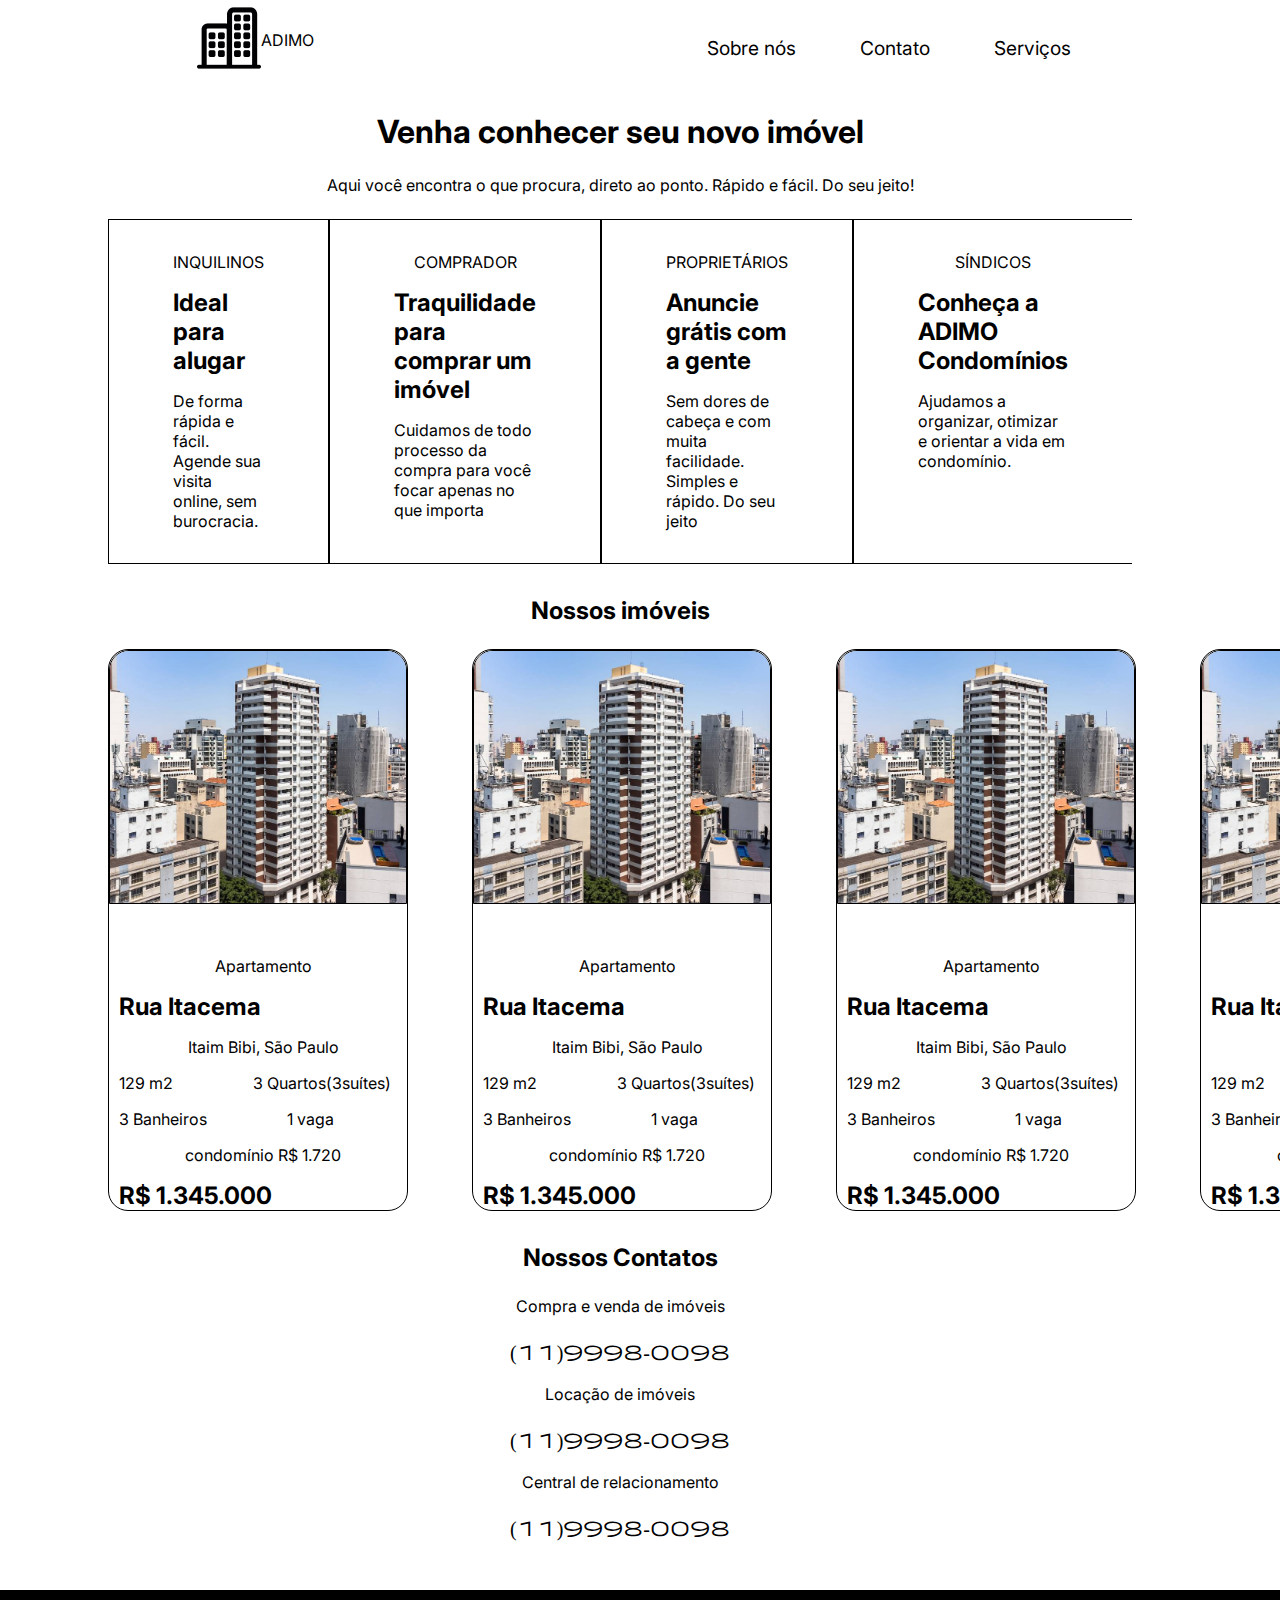
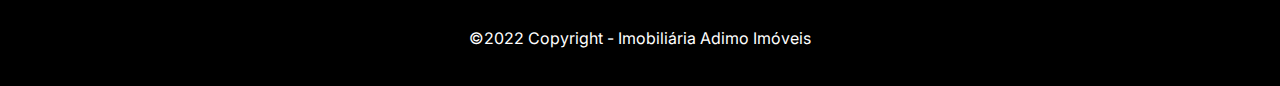
==== index.html @ bb65839a "Projeto Finalizado" ====
<!DOCTYPE html>
<html lang="pt-BR">
  <head>
    <meta charset="UTF-8" />
    <meta http-equiv="X-UA-Compatible" content="IE=edge" />
    <meta name="viewport" content="width=device-width, initial-scale=1.0" />
    <link rel="preconnect" href="https://fonts.googleapis.com" />
    <link rel="preconnect" href="https://fonts.gstatic.com" crossorigin />
    <link
      href="https://fonts.googleapis.com/css2?family=Inter:wght@400;500;700&display=swap"
      rel="stylesheet"
    />

    <link
      rel="stylesheet"
      href="https://fonts.googleapis.com/css2?family=Material+Symbols+Outlined:opsz,wght,FILL,GRAD@20..48,100..700,0..1,-50..200"
    />

    <link
      rel="stylesheet"
      href="https://fonts.googleapis.com/css2?family=Material+Symbols+Outlined:opsz,wght,FILL,GRAD@20..48,100..700,0..1,-50..200"
    />

    <link rel="stylesheet" href="style.css" />
    <title>ADIMO</title>
  </head>
  <body>
    <header>
      <div class="logo">
        <a href="index.html">
          <img
            src="img/edificios-comerciais.png"
            style="width: 4rem"
            alt="logoCasa"
          />
        </a>
        <p>ADIMO</p>
      </div>
      <div class="menu-mobile">
        <nav>
          <div class="mobile-menu">
            <div class="line1"></div>
            <div class="line2"></div>
            <div class="line3"></div>
          </div>
          <ul class="list-nav">
            <li class="nav-item item-nav-1">
              <a href="./pages/sobre.html">Sobre nós</a>
            </li>
            <li class="nav-item item-nav-2">
              <a href="./pages/contato.html">Contato</a>
            </li>
            <li class="nav-item item-nav-3">
              <a href="./pages/servicos.html">Serviços</a>
            </li>
          </ul>
        </nav>
      </div>
    </header>
    <section class="hero">
      <h1>Venha conhecer seu novo imóvel</h1>
      <p>
        Aqui você encontra o que procura, direto ao ponto. Rápido e fácil. Do
        seu jeito!
      </p>
      <div class="carousel">
        <div class="container-itens">
          <p>INQUILINOS</p>
          <h2>Ideal para alugar</h2>
          <p>
            De forma rápida e fácil. Agende sua visita online, sem burocracia.
          </p>
        </div>
        <div class="container-itens">
          <p>COMPRADOR</p>
          <h2>Traquilidade para comprar um imóvel</h2>
          <p>
            Cuidamos de todo processo da compra para você focar apenas no que
            importa
          </p>
        </div>
        <div class="container-itens">
          <p>PROPRIETÁRIOS</p>
          <h2>Anuncie grátis com a gente</h2>
          <p>
            Sem dores de cabeça e com muita facilidade. Simples e rápido. Do seu
            jeito
          </p>
        </div>
        <div class="container-itens">
          <p>SÍNDICOS</p>
          <h2>Conheça a ADIMO Condomínios</h2>
          <p>Ajudamos a organizar, otimizar e orientar a vida em condomínio.</p>
        </div>
      </div>
    </section>
    <section class="imoveis">
      <h2>Nossos imóveis</h2>
      <div class="card-imoveis">
        <div class="card-items-imoveis">
          <img src="img/ap-3.jpg" alt="fotoApartamento" />
          <div class="card-item">
            <p>Apartamento</p>
            <h2>Rua Itacema</h2>
            <p>Itaim Bibi, São Paulo</p>
            <div class="item-1">
              <p>129 m2</p>
              <p>3 Quartos(3suítes)</p>
            </div>
            <div class="item-2">
              <p>3 Banheiros</p>
              <p>1 vaga</p>
            </div>
            <p>condomínio R$ 1.720</p>
            <h2>R$ 1.345.000</h2>
          </div>
        </div>
        <div class="card-items-imoveis">
          <img src="img/ap-3.jpg" alt="fotoApartamento" />
          <div class="card-item">
            <p>Apartamento</p>
            <h2>Rua Itacema</h2>
            <p>Itaim Bibi, São Paulo</p>
            <div class="item-1">
              <p>129 m2</p>
              <p>3 Quartos(3suítes)</p>
            </div>
            <div class="item-2">
              <p>3 Banheiros</p>
              <p>1 vaga</p>
            </div>
            <p>condomínio R$ 1.720</p>
            <h2>R$ 1.345.000</h2>
          </div>
        </div>
        <div class="card-items-imoveis">
          <img src="img/ap-3.jpg" alt="fotoApartamento" />
          <div class="card-item">
            <p>Apartamento</p>
            <h2>Rua Itacema</h2>
            <p>Itaim Bibi, São Paulo</p>
            <div class="item-1">
              <p>129 m2</p>
              <p>3 Quartos(3suítes)</p>
            </div>
            <div class="item-2">
              <p>3 Banheiros</p>
              <p>1 vaga</p>
            </div>
            <p>condomínio R$ 1.720</p>
            <h2>R$ 1.345.000</h2>
          </div>
        </div>
        <div class="card-items-imoveis">
          <img src="img/ap-3.jpg" alt="fotoApartamento" />
          <div class="card-item">
            <p>Apartamento</p>
            <h2>Rua Itacema</h2>
            <p>Itaim Bibi, São Paulo</p>
            <div class="item-1">
              <p>129 m2</p>
              <p>3 Quartos(3suítes)</p>
            </div>
            <div class="item-2">
              <p>3 Banheiros</p>
              <p>1 vaga</p>
            </div>
            <p>condomínio R$ 1.720</p>
            <h2>R$ 1.345.000</h2>
          </div>
        </div>
      </div>
    </section>
    <section class="contato">
      <h2>Nossos Contatos</h2>
      <p>Compra e venda de imóveis</p>
      <div class="div-telefone">
        <span class="material-symbols-outlined telefone icon tel-none">
          call
        </span>
        <span class="material-symbols-outlined telefone"> (11)9998-0098 </span>
      </div>
      <p>Locação de imóveis</p>
      <div class="div-telefone">
        <span class="material-symbols-outlined telefone icon tel-none">
          call
        </span>
        <span class="material-symbols-outlined telefone"> (11)9998-0098 </span>
      </div>
      <p>Central de relacionamento</p>
      <div class="div-telefone">
        <span class="material-symbols-outlined telefone icon tel-none">
          call
        </span>
        <span class="material-symbols-outlined telefone"> (11)9998-0098 </span>
      </div>
    </section>
    <footer class="footer">
      <p>©2022 Copyright - Imobiliária Adimo Imóveis</p>
    </footer>
    <script src="index.js"></script>
  </body>
</html>
---- style.css ----
* {
  margin: 0;
  padding: 0;
  box-sizing: border-box;
  list-style: none;
  font-family: "Inter";
  text-decoration: none;
}

body {
  position: relative;
}

header {
  display: flex;
  justify-content: space-around;
  height: 80px;
  width: 99vw;
  margin: 0 auto;
}

.logo {
  display: flex;
  align-items: center;
}

.material-symbols-outlined {
  font-variation-settings: "FILL" 0, "wght" 700, "GRAD" 0, "opsz" 48;
  font-size: 50px;
}
nav ul {
  margin-top: 1rem;
  display: flex;
  flex-direction: column;
  gap: 1rem;
}
.menu-mobile {
  display: flex;
  align-items: center;
}

.nav-item {
  font-size: 1.2rem;
  font-weight: 400;
}
.nav-item a {
  color: #fff;
}
.list-nav {
  display: none;
}

/* HERO */

.hero {
  width: 80vw;
  margin: 0 auto;
  margin-top: 2rem;
  display: flex;
  flex-direction: column;
  gap: 1.5rem;
}

.carousel {
  display: flex;
  overflow-x: auto;
  flex-wrap: nowrap;
}
.container-itens {
  width: 90%;
  display: flex;
  flex-direction: column;
  flex-wrap: wrap;
  padding: 2rem 4rem;
  border: 1px solid #000;
  gap: 1rem;
}

/* FIM HERO */

/* IMOVEIS */
.imoveis {
  width: 80vw;
  margin: 0 auto;
  margin-top: 2rem;
  display: flex;
  flex-direction: column;
  gap: 1.5rem;
}

.card-items-imoveis {
  border: 1px solid #000;
  border-radius: 20px;
  display: flex;
  flex-direction: column;
  gap: 2rem;
  max-width: 400px;
  min-width: 300px;
}
.card-items-imoveis img {
  border-top-left-radius: 20px;
  border-top-right-radius: 20px;
  z-index: 2;
  border: 1px solid #000;
  max-width: 400px;
}
.card-imoveis {
  display: flex;
  flex-direction: column;
  gap: 4rem;
}

.card-item {
  display: flex;
  flex-direction: column;
  gap: 1rem;
  align-items: flex-start;
  margin-left: 10px;
  margin-top: 20px;
}

.item-1,
.item-2 {
  display: flex;
  gap: 5rem;
}
/* FIM IMOVEIS */

.contato {
  width: 80vw;
  margin: 0 auto;
  margin-top: 2rem;
  display: flex;
  flex-direction: column;
  gap: 1.5rem;
}
.telefone {
  font-size: 20px !important;
}
.div-telefone {
  display: flex;
  justify-content: center;
  align-items: center;
  text-align: center;
  position: relative;
}

.icon {
  position: absolute;
  left: 9px;
  top: 4px;
}
.footer {
  display: flex;
  background-color: #000;
  justify-content: center;
  margin-top: 2rem;
  position: absolute;
  bottom: -150px;
  width: 100vw;
}
.footer p {
  color: #fff;
  height: 50px;
  padding: 3rem;
  display: flex;
  align-items: center;
  justify-content: center;
}

/*DESKTOP*/

@media (min-width: 900px) {
  .card-imoveis {
    width: 80vw;
    flex-direction: row;
  }
  body {
    width: calc(100vw - 40px) !important;
  }

  .hero > h1,
  p {
    margin: 0 auto;
  }
  .imoveis > h2 {
    margin: 0 auto;
  }

  .contato h2,
  p {
    margin: 0 auto;
  }

  .tel-none {
    display: none;
  }

  .list-nav {
    display: flex;
    flex-direction: row;
    gap: 4rem;
  }
  .item-nav-1 a:hover {
    color: crimson !important;
  }
  .item-nav-2 a:hover {
    color: crimson !important;
  }
  .item-nav-3 a:hover {
    color: crimson;
  }
  .logo a:hover {
    cursor: pointer;
  }
  .nav-item a {
    color: #000;
  }
}

/* FIM DESKTOP*/

/* MENU HAMBURGUER  */
@media (max-width: 899px) {
  .list-nav {
    display: flex;
  }
  
  .list-nav li {
    letter-spacing: 3px;
    margin-left: 32px;
  }
  
  .mobile-menu {
    display: none;
    cursor: pointer;
  }
  
  
  .mobile-menu div {
    width: 32px;
    height: 2px;
    background: #000;
    margin: 8px;
    transition: 0.3s;
  }
  
  
  .list-nav {
    position: absolute;
    top: 8vh;
    left: 0;
    right: -10px;
    width: 100vw;
    height: 90vh;
    background: #000;
    flex-direction: column;
    align-items: center;
    justify-content: space-around;
    transform: translateX(100%);
    transition: transform 0.3s ease-in;
  }
  .list-nav li {
    margin-left: 0;
    opacity: 0;
  }
  .mobile-menu {
    display: block !important;
  }
  
  .list-nav.active {
    transform: translateX(0);
  }
  
  @keyframes navLinkFade {
    from {
      opacity: 0;
      transform: translateX(50px);
    }
    to {
      opacity: 1;
      transform: translateX(0);
    }
  }
  
  .mobile-menu.active .line1 {
    transform: rotate(-45deg) translate(-8px, 8px);
  }
  
  .mobile-menu.active .line2 {
    opacity: 0;
  }
  
  .mobile-menu.active .line3 {
    transform: rotate(45deg) translate(-5px, -7px);
  } 
}
/* MENU HAMBURGUER  */
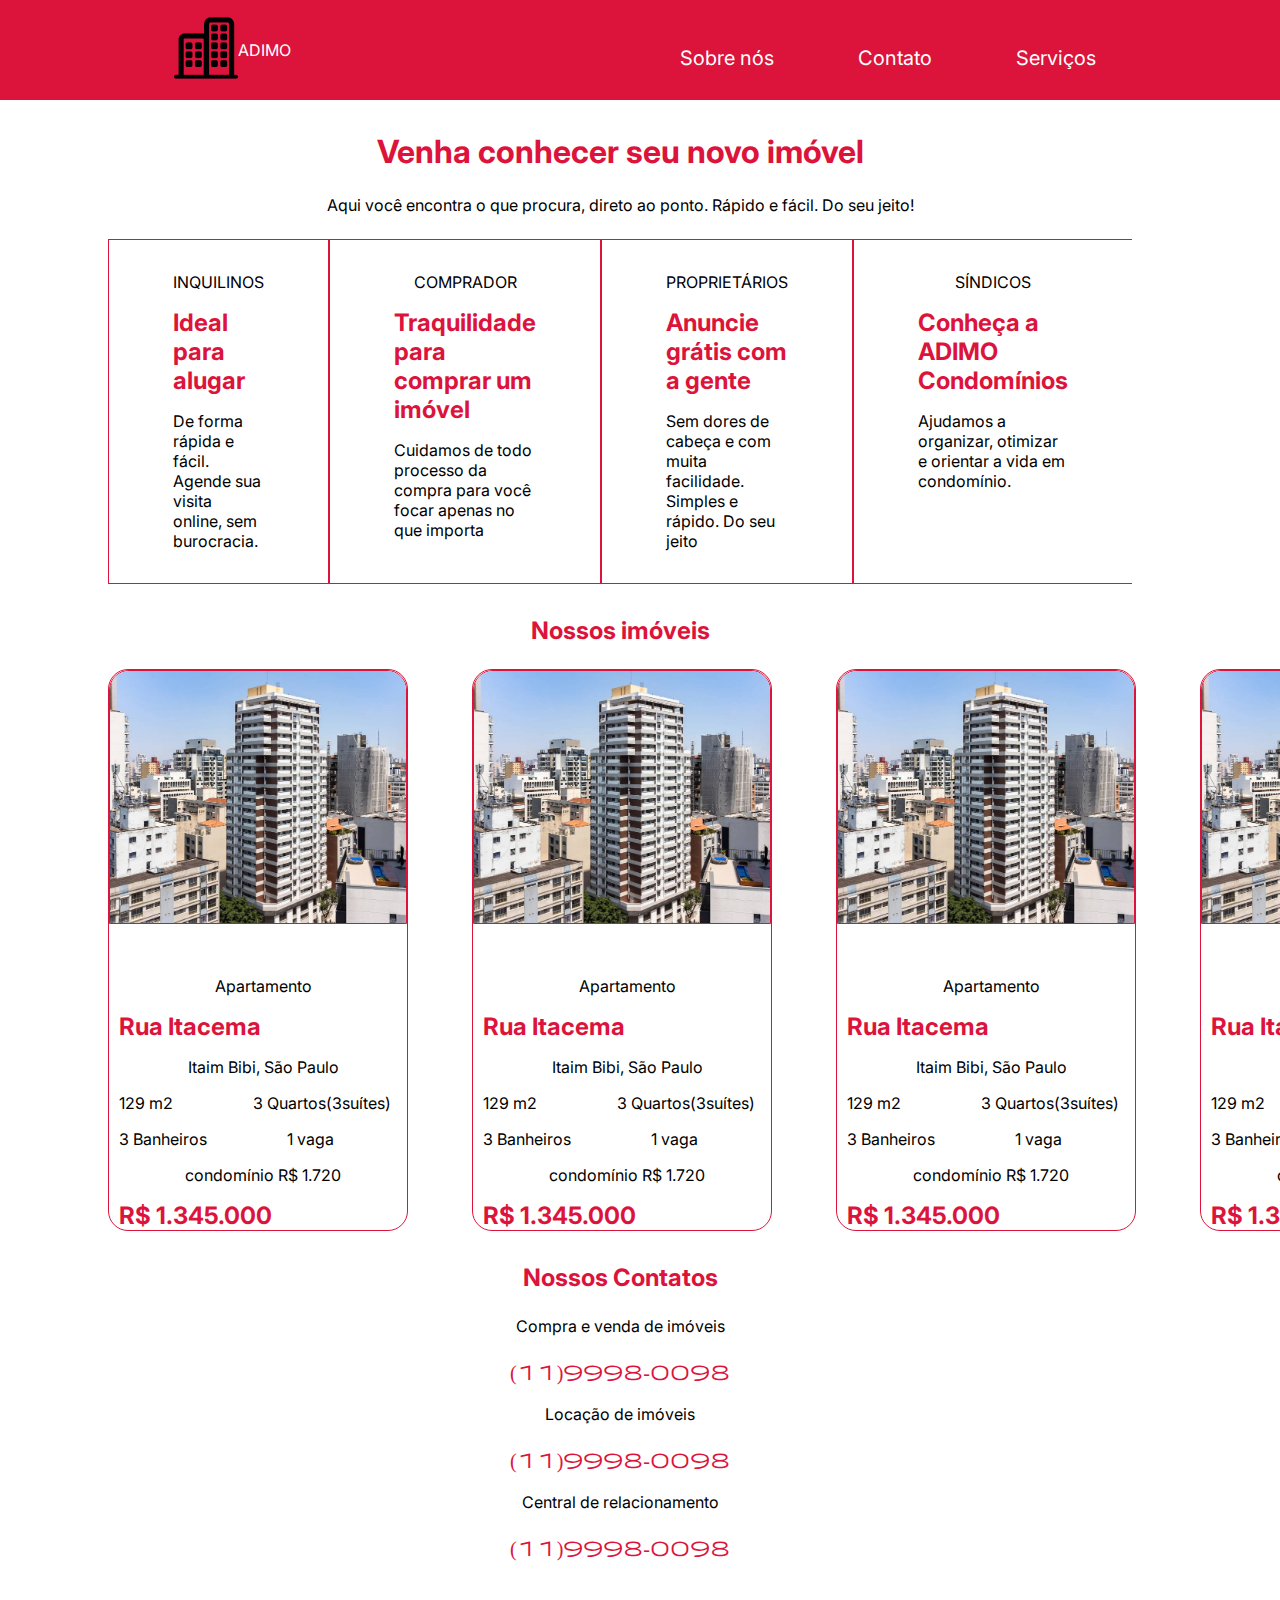
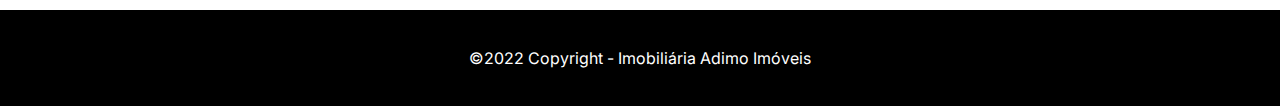
==== commit cb8dd848: "Reparando estilizações" ====
--- a/index.html
+++ b/index.html
@@ -34,7 +34,7 @@
             alt="logoCasa"
           />
         </a>
-        <p>ADIMO</p>
+        <p style="color:white;">ADIMO</p>
       </div>
       <div class="menu-mobile">
         <nav>
@@ -58,7 +58,7 @@
       </div>
     </header>
     <section class="hero">
-      <h1>Venha conhecer seu novo imóvel</h1>
+      <h1 class="red">Venha conhecer seu novo imóvel</h1>
       <p>
         Aqui você encontra o que procura, direto ao ponto. Rápido e fácil. Do
         seu jeito!
@@ -66,14 +66,14 @@
       <div class="carousel">
         <div class="container-itens">
           <p>INQUILINOS</p>
-          <h2>Ideal para alugar</h2>
+          <h2 class="red">Ideal para alugar</h2>
           <p>
             De forma rápida e fácil. Agende sua visita online, sem burocracia.
           </p>
         </div>
         <div class="container-itens">
           <p>COMPRADOR</p>
-          <h2>Traquilidade para comprar um imóvel</h2>
+          <h2 class="red">Traquilidade para comprar um imóvel</h2>
           <p>
             Cuidamos de todo processo da compra para você focar apenas no que
             importa
@@ -81,7 +81,7 @@
         </div>
         <div class="container-itens">
           <p>PROPRIETÁRIOS</p>
-          <h2>Anuncie grátis com a gente</h2>
+          <h2 class="red">Anuncie grátis com a gente</h2>
           <p>
             Sem dores de cabeça e com muita facilidade. Simples e rápido. Do seu
             jeito
@@ -89,110 +89,110 @@
         </div>
         <div class="container-itens">
           <p>SÍNDICOS</p>
-          <h2>Conheça a ADIMO Condomínios</h2>
+          <h2 class="red">Conheça a ADIMO Condomínios</h2>
           <p>Ajudamos a organizar, otimizar e orientar a vida em condomínio.</p>
         </div>
       </div>
     </section>
     <section class="imoveis">
-      <h2>Nossos imóveis</h2>
+      <h2 class="red">Nossos imóveis</h2>
       <div class="card-imoveis">
         <div class="card-items-imoveis">
           <img src="img/ap-3.jpg" alt="fotoApartamento" />
           <div class="card-item">
             <p>Apartamento</p>
-            <h2>Rua Itacema</h2>
-            <p>Itaim Bibi, São Paulo</p>
-            <div class="item-1">
-              <p>129 m2</p>
-              <p>3 Quartos(3suítes)</p>
-            </div>
-            <div class="item-2">
-              <p>3 Banheiros</p>
-              <p>1 vaga</p>
-            </div>
-            <p>condomínio R$ 1.720</p>
-            <h2>R$ 1.345.000</h2>
-          </div>
-        </div>
-        <div class="card-items-imoveis">
-          <img src="img/ap-3.jpg" alt="fotoApartamento" />
-          <div class="card-item">
-            <p>Apartamento</p>
-            <h2>Rua Itacema</h2>
-            <p>Itaim Bibi, São Paulo</p>
-            <div class="item-1">
-              <p>129 m2</p>
-              <p>3 Quartos(3suítes)</p>
-            </div>
-            <div class="item-2">
-              <p>3 Banheiros</p>
-              <p>1 vaga</p>
-            </div>
-            <p>condomínio R$ 1.720</p>
-            <h2>R$ 1.345.000</h2>
-          </div>
-        </div>
-        <div class="card-items-imoveis">
-          <img src="img/ap-3.jpg" alt="fotoApartamento" />
-          <div class="card-item">
-            <p>Apartamento</p>
-            <h2>Rua Itacema</h2>
-            <p>Itaim Bibi, São Paulo</p>
-            <div class="item-1">
-              <p>129 m2</p>
-              <p>3 Quartos(3suítes)</p>
-            </div>
-            <div class="item-2">
-              <p>3 Banheiros</p>
-              <p>1 vaga</p>
-            </div>
-            <p>condomínio R$ 1.720</p>
-            <h2>R$ 1.345.000</h2>
-          </div>
-        </div>
-        <div class="card-items-imoveis">
-          <img src="img/ap-3.jpg" alt="fotoApartamento" />
-          <div class="card-item">
-            <p>Apartamento</p>
-            <h2>Rua Itacema</h2>
-            <p>Itaim Bibi, São Paulo</p>
-            <div class="item-1">
-              <p>129 m2</p>
-              <p>3 Quartos(3suítes)</p>
-            </div>
-            <div class="item-2">
-              <p>3 Banheiros</p>
-              <p>1 vaga</p>
-            </div>
-            <p>condomínio R$ 1.720</p>
-            <h2>R$ 1.345.000</h2>
+            <h2 class="red">Rua Itacema</h2>
+            <p>Itaim Bibi, São Paulo</p>
+            <div class="item-1">
+              <p>129 m2</p>
+              <p>3 Quartos(3suítes)</p>
+            </div>
+            <div class="item-2">
+              <p>3 Banheiros</p>
+              <p>1 vaga</p>
+            </div>
+            <p>condomínio R$ 1.720</p>
+            <h2 class="red">R$ 1.345.000</h2>
+          </div>
+        </div>
+        <div class="card-items-imoveis">
+          <img src="img/ap-3.jpg" alt="fotoApartamento" />
+          <div class="card-item">
+            <p>Apartamento</p>
+            <h2 class="red">Rua Itacema</h2>
+            <p>Itaim Bibi, São Paulo</p>
+            <div class="item-1">
+              <p>129 m2</p>
+              <p>3 Quartos(3suítes)</p>
+            </div>
+            <div class="item-2">
+              <p>3 Banheiros</p>
+              <p>1 vaga</p>
+            </div>
+            <p>condomínio R$ 1.720</p>
+            <h2 class="red">R$ 1.345.000</h2>
+          </div>
+        </div>
+        <div class="card-items-imoveis">
+          <img src="img/ap-3.jpg" alt="fotoApartamento" />
+          <div class="card-item">
+            <p>Apartamento</p>
+            <h2 class="red">Rua Itacema</h2>
+            <p>Itaim Bibi, São Paulo</p>
+            <div class="item-1">
+              <p>129 m2</p>
+              <p>3 Quartos(3suítes)</p>
+            </div>
+            <div class="item-2">
+              <p>3 Banheiros</p>
+              <p>1 vaga</p>
+            </div>
+            <p>condomínio R$ 1.720</p>
+            <h2 class="red">R$ 1.345.000</h2>
+          </div>
+        </div>
+        <div class="card-items-imoveis">
+          <img src="img/ap-3.jpg" alt="fotoApartamento" />
+          <div class="card-item">
+            <p>Apartamento</p>
+            <h2 class="red">Rua Itacema</h2>
+            <p>Itaim Bibi, São Paulo</p>
+            <div class="item-1">
+              <p>129 m2</p>
+              <p>3 Quartos(3suítes)</p>
+            </div>
+            <div class="item-2">
+              <p>3 Banheiros</p>
+              <p>1 vaga</p>
+            </div>
+            <p>condomínio R$ 1.720</p>
+            <h2 class="red">R$ 1.345.000</h2>
           </div>
         </div>
       </div>
     </section>
     <section class="contato">
-      <h2>Nossos Contatos</h2>
+      <h2 class="red">Nossos Contatos</h2>
       <p>Compra e venda de imóveis</p>
       <div class="div-telefone">
         <span class="material-symbols-outlined telefone icon tel-none">
           call
         </span>
-        <span class="material-symbols-outlined telefone"> (11)9998-0098 </span>
+        <span class="material-symbols-outlined telefone red"> (11)9998-0098 </span>
       </div>
       <p>Locação de imóveis</p>
       <div class="div-telefone">
         <span class="material-symbols-outlined telefone icon tel-none">
           call
         </span>
-        <span class="material-symbols-outlined telefone"> (11)9998-0098 </span>
+        <span class="material-symbols-outlined telefone red"> (11)9998-0098 </span>
       </div>
       <p>Central de relacionamento</p>
       <div class="div-telefone">
         <span class="material-symbols-outlined telefone icon tel-none">
           call
         </span>
-        <span class="material-symbols-outlined telefone"> (11)9998-0098 </span>
+        <span class="material-symbols-outlined telefone red"> (11)9998-0098 </span>
       </div>
     </section>
     <footer class="footer">
--- a/style.css
+++ b/style.css
@@ -14,14 +14,21 @@
 header {
   display: flex;
   justify-content: space-around;
-  height: 80px;
-  width: 99vw;
+  align-items: center;
+  height: 100px;
+  width: 100vw;
   margin: 0 auto;
-}
+  background-color: crimson;
+}
+.red {
+  color: crimson !important;
+}
+
 
 .logo {
   display: flex;
   align-items: center;
+  margin-right: 2rem;
 }
 
 .material-symbols-outlined {
@@ -72,7 +79,7 @@
   flex-direction: column;
   flex-wrap: wrap;
   padding: 2rem 4rem;
-  border: 1px solid #000;
+  border: 1px solid crimson;
   gap: 1rem;
 }
 
@@ -89,7 +96,7 @@
 }
 
 .card-items-imoveis {
-  border: 1px solid #000;
+  border: 1px solid crimson;
   border-radius: 20px;
   display: flex;
   flex-direction: column;
@@ -101,7 +108,7 @@
   border-top-left-radius: 20px;
   border-top-right-radius: 20px;
   z-index: 2;
-  border: 1px solid #000;
+  border: 1px solid crimson;
   max-width: 400px;
 }
 .card-imoveis {
@@ -202,19 +209,21 @@
     gap: 4rem;
   }
   .item-nav-1 a:hover {
-    color: crimson !important;
+    color: #000 !important;
   }
   .item-nav-2 a:hover {
-    color: crimson !important;
+    color: #000 !important;
   }
   .item-nav-3 a:hover {
-    color: crimson;
+    color: #000;
   }
   .logo a:hover {
     cursor: pointer;
   }
   .nav-item a {
-    color: #000;
+    color: #fff;
+    padding: 10px;
+    font-size: 20px;
   }
 }
 
@@ -240,7 +249,7 @@
   .mobile-menu div {
     width: 32px;
     height: 2px;
-    background: #000;
+    background: #fff;
     margin: 8px;
     transition: 0.3s;
   }
@@ -248,12 +257,12 @@
   
   .list-nav {
     position: absolute;
-    top: 8vh;
+    top: 10vh;
     left: 0;
     right: -10px;
     width: 100vw;
     height: 90vh;
-    background: #000;
+    background: crimson;
     flex-direction: column;
     align-items: center;
     justify-content: space-around;
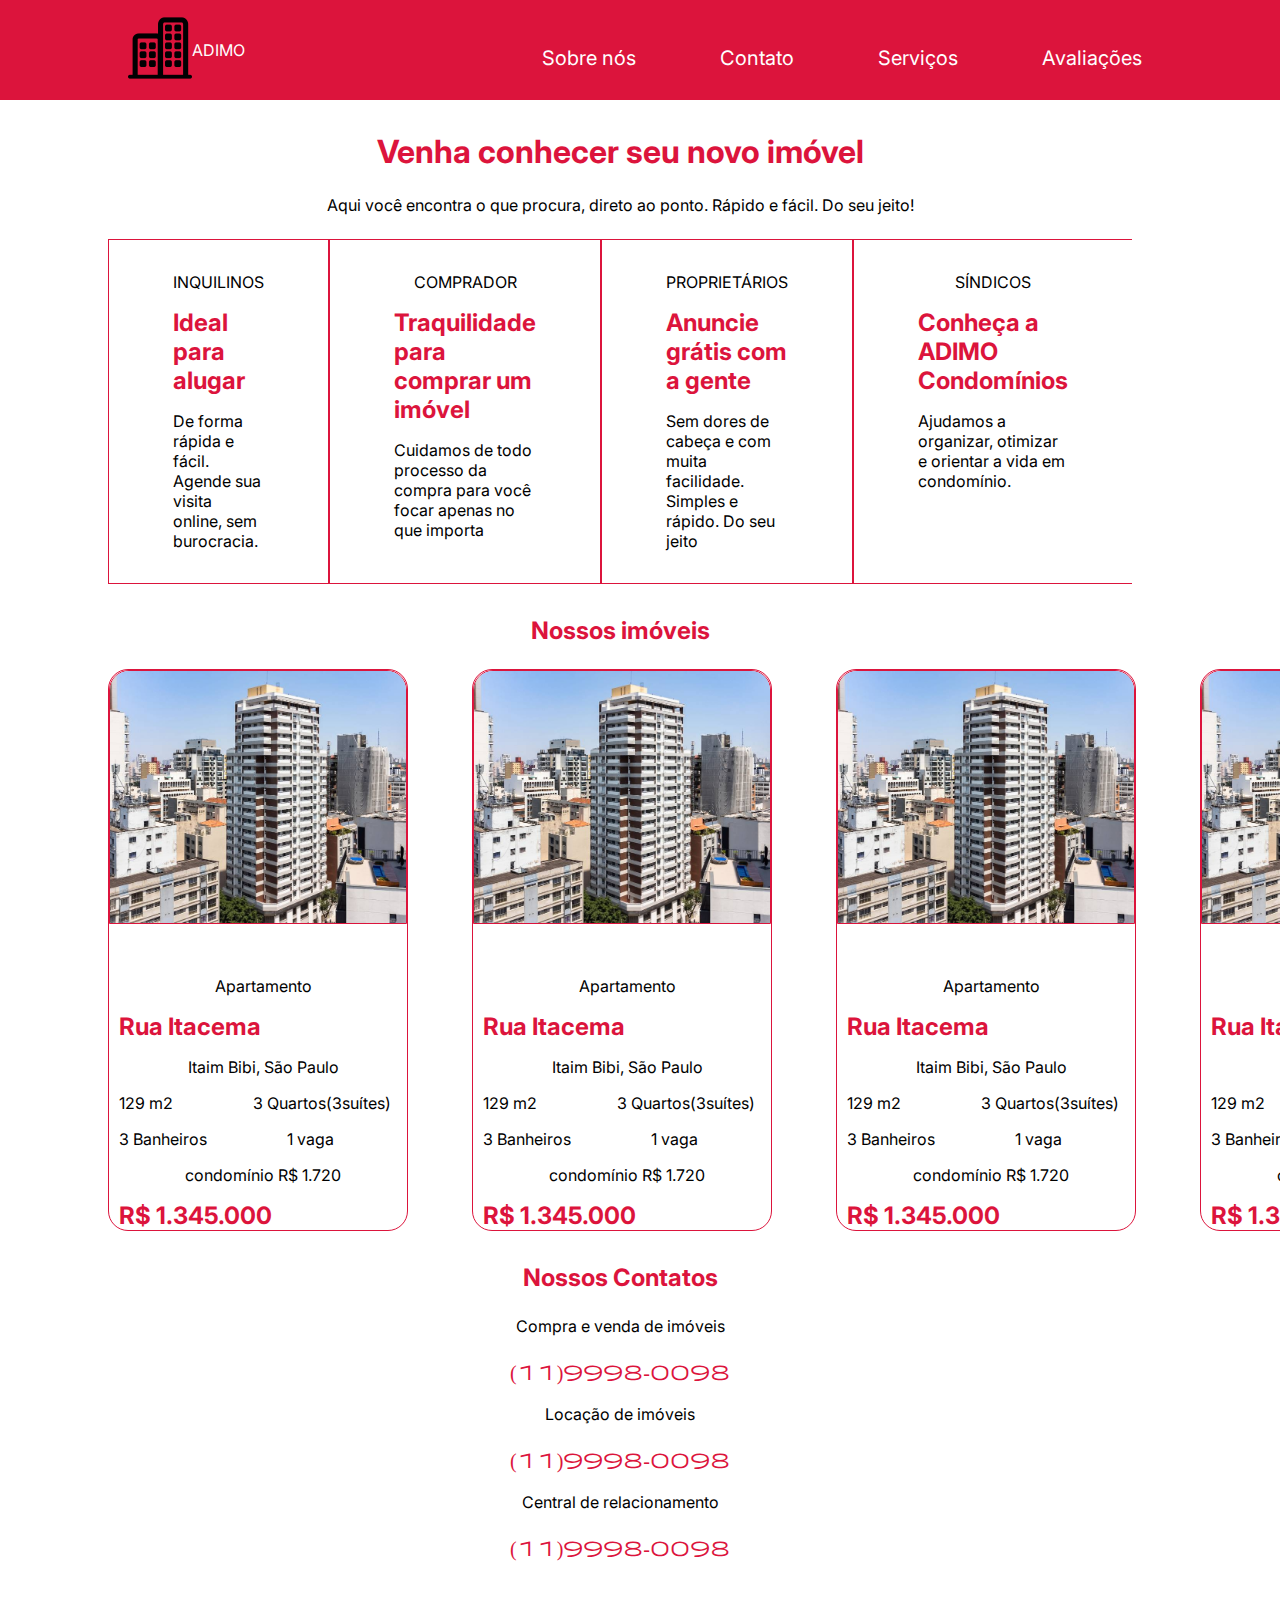
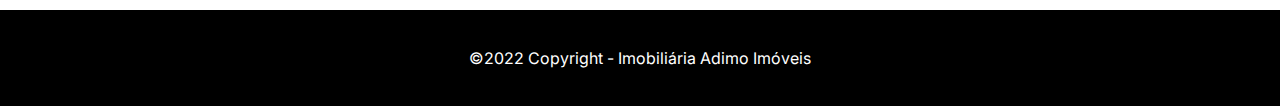
==== commit a3a4f20e: "site Finalizado" ====
--- a/index.html
+++ b/index.html
@@ -53,6 +53,9 @@
             <li class="nav-item item-nav-3">
               <a href="./pages/servicos.html">Serviços</a>
             </li>
+            <li class="nav-item item-nav-3">
+              <a href="./pages/avaliacoes.html">Avaliações</a>
+            </li>
           </ul>
         </nav>
       </div>
